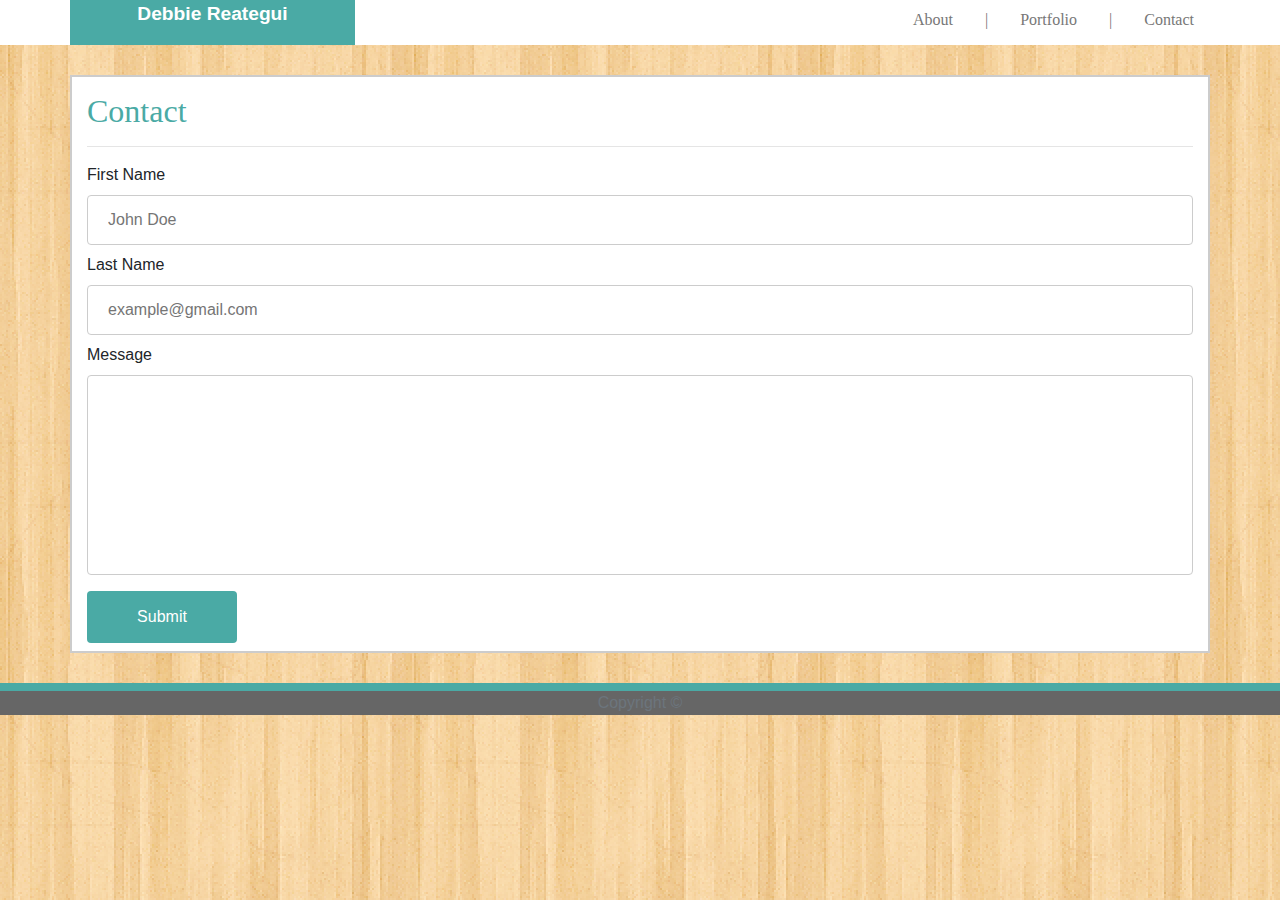
==== contact.html @ 524b2e8d "Portfolio built with bootstrap. Main and Contact page are done." ====
<!DOCTYPE html>
<html lang="en-us">

<head>
  <meta charset="UTF-8">
  <!-- tab name -->
  <title>Portfolio</title>
  <link rel="stylesheet" href="assets/css/reset.css">
  <link rel="stylesheet" href="assets/css/normalize.css">
  <link rel="stylesheet" href="https://stackpath.bootstrapcdn.com/bootstrap/4.3.1/css/bootstrap.min.css" integrity="sha384-ggOyR0iXCbMQv3Xipma34MD+dH/1fQ784/j6cY/iJTQUOhcWr7x9JvoRxT2MZw1T" crossorigin="anonymous">
 <link rel="stylesheet" type="text/css" href="assets/css/stylesheet.css">

</head>

<!-- Header and Navigation for website -->
<body>
  <header class="bg-white">
    <div class="container nav-bar">
        <div class="row">
            <div class="name col-sm-12 col-md-3 col-lg-3 align-center">
                <span id="name">Debbie Reategui</span>
            </div>
            <div class="nav-list col-sm-12 col-md-9 col-md-9 bg-white" style="padding-right: 0px;">
                <ul class="nav justify-content-end">

                    <li class="nav-item">
                        <a class="nav-link" href="index.html">About</a>
                    </li>
                    <li class="nav-link"><a>|</a></li>
                    <li class="nav-item">
                        <a class="nav-link" href="portfolio.html">Portfolio</a>
                    </li>
                    <li class="nav-link"><a>|</a></li>
                    <li class="nav-item">
                        <a class="nav-link" href="contact.html">Contact</a>
                    </li>

                </ul>
            </div>
        </div>
    </div>
</header>

<div class="container main-bio">
    <h2>Contact</h2>
    <hr>

<!-- Form boxes -->
<div>
  <!-- first name  -->
      <label for="fname">First Name</label>
      <input type="text" id="fname" name="firstname" placeholder="John Doe">
      
  <!-- lastname box -->
      <label for="lname">Last Name</label>
      <input type="text" id="lname" name="lastname" placeholder="example@gmail.com">
  <!-- Message box  -->
  
    <label>Message</label>
    <input type="text" id="message" style="height:200px">
  
  <!-- submit button  -->
      <button type="button">Submit</button>
</div>

</div>
<footer class="footer">
  <div class="container">
    <span class="text-muted">Copyright ©</span>
  </div>
</footer>
</body>

</html>
---- assets/css/stylesheet.css ----
body {
    background-image: url("../images/wood_pattern_@2X.png");
   }
   h1{
    font-family: 'Georgia', Times, 'Times New Roman', serif;
   }
   h2{
    font-family: 'Georgia', Times, 'Times New Roman', serif;
   }
   h3{
    font-family: 'Georgia', Times, 'Times New Roman', serif;
   }
   h4{
    font-family: 'Georgia', Times, 'Times New Roman', serif;
   }
   h5{
    font-family: 'Georgia', Times, 'Times New Roman', serif;
   }
   h6{
    font-family: 'Georgia', Times, 'Times New Roman', serif;
   }
  
   p {
    font-family: 'Arial', 'Helvetica Neue', Helvetica, sans-serif;
   }
.nav-bar{
    height: 45px;
}
.name{

    width: 100%;
    text-align: center;
    height: 45px;
    font-size: larger;
    font-weight: bolder;
    color: white;
    background: #4aaaa5;
}

a:link {
    color: #777777;
}
.nav-link {
    color: #777777;
    font-family: 'Georgia', Times, 'Times New Roman', serif;
  }
.main-bio{
    margin-top: 30px;
    background-color: white;
    border: 2px solid #cccccc;
}
h2 {
    margin-top: 15px;
    margin-bottom: 0px;
    color: #4aaaa5;
}
#me{
    margin-right: 15px;
    margin-top: 23px;
}
.my-4{
    margin-bottom: 100px;
}
input[type=text], select {
    width: 100%;
    padding: 12px 20px;
    margin: 8px 0;
    display: inline-block;
    border: 1px solid #ccc;
    border-radius: 4px;
    box-sizing: border-box;
    resize: both;
  }
  
   button{
    width: 150px;
    align-content: left;
    background-color: #4aaaa5;
    color: white;
    padding: 14px 20px;
    margin: 8px 0;
    border: none;
    border-radius: 4px;
    cursor: pointer;
  }
  label
  {
    margin-bottom: 0px;
  }
footer{
    bottom: 0;
    width: 100%;
    background-color: #666666;
    color: white;
    text-align: center;
    border-top: 8px solid #4aaaa5;
    height: 5%;
    margin-top: 30px;
    /* position: fixed; */
 } 

 @media screen and (max-width: 640px) {
    
  .nav-bar{
      margin-bottom: 30px;
  }
  .main-bio{
      margin-top: 70px;
  }
  .header{
      align-content: center;
  }
    
  }
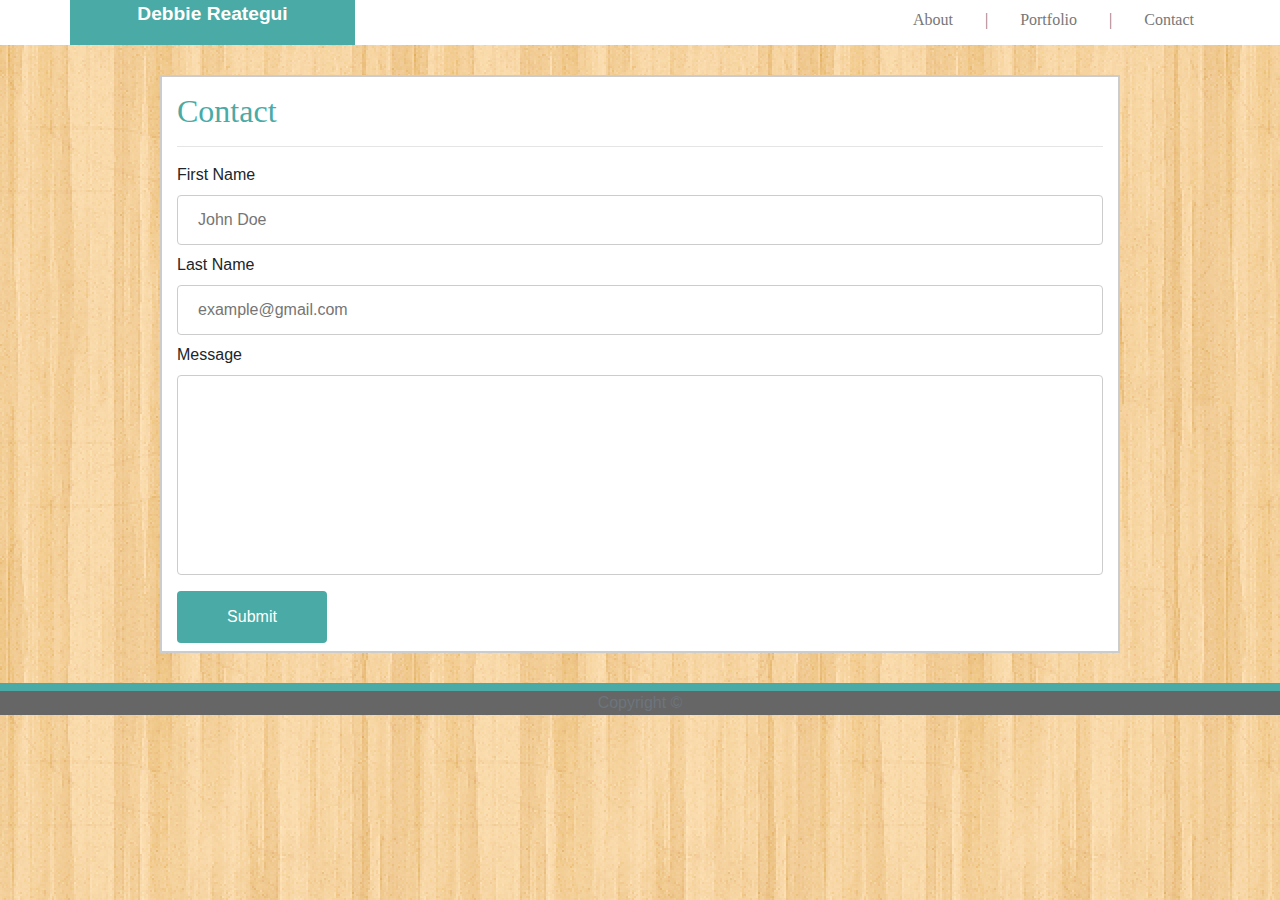
==== commit be985af8: "HW 2 portfolio completed" ====
--- a/contact.html
+++ b/contact.html
@@ -21,7 +21,7 @@
                 <span id="name">Debbie Reategui</span>
             </div>
             <div class="nav-list col-sm-12 col-md-9 col-md-9 bg-white" style="padding-right: 0px;">
-                <ul class="nav justify-content-end">
+                <ul class="nav">
 
                     <li class="nav-item">
                         <a class="nav-link" href="index.html">About</a>
--- a/assets/css/stylesheet.css
+++ b/assets/css/stylesheet.css
@@ -48,6 +48,7 @@
     margin-top: 30px;
     background-color: white;
     border: 2px solid #cccccc;
+    width: 75%;
 }
 h2 {
     margin-top: 15px;
@@ -96,11 +97,32 @@
     border-top: 8px solid #4aaaa5;
     height: 5%;
     margin-top: 30px;
-    /* position: fixed; */
+    position: unset;
  } 
 
+/* portfolio styling */
+.img-caption{
+    width: 100%;
+    background-color: #4aaaa5;
+    text-align: center;
+
+}
+.card-body{
+    padding-left: 0px;
+    padding-right: 0px;
+}
+/* porfolio styling */
+@media screen and (min-width: 641px){
+    .nav{
+        justify-content: flex-end;
+    }
+}
+
  @media screen and (max-width: 640px) {
-    
+
+        .nav {
+            justify-content: center;
+        }
   .nav-bar{
       margin-bottom: 30px;
   }
